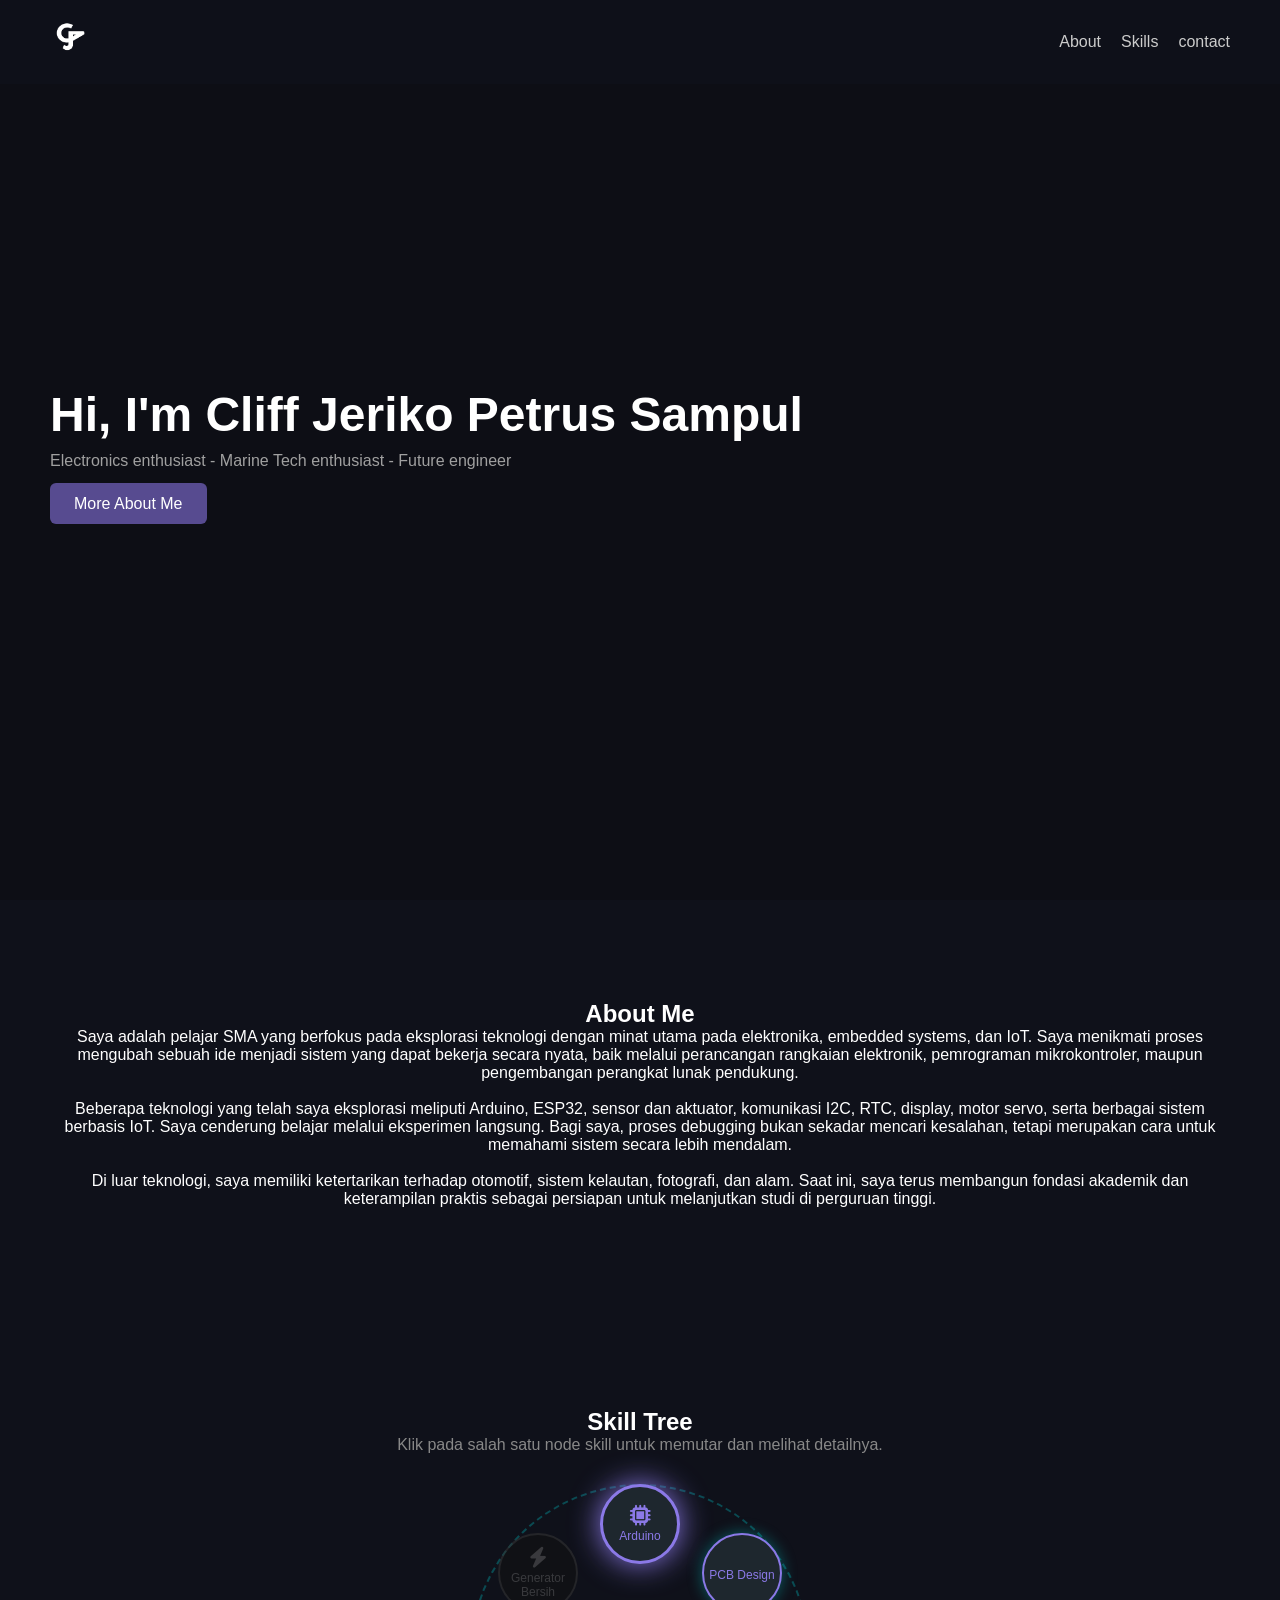
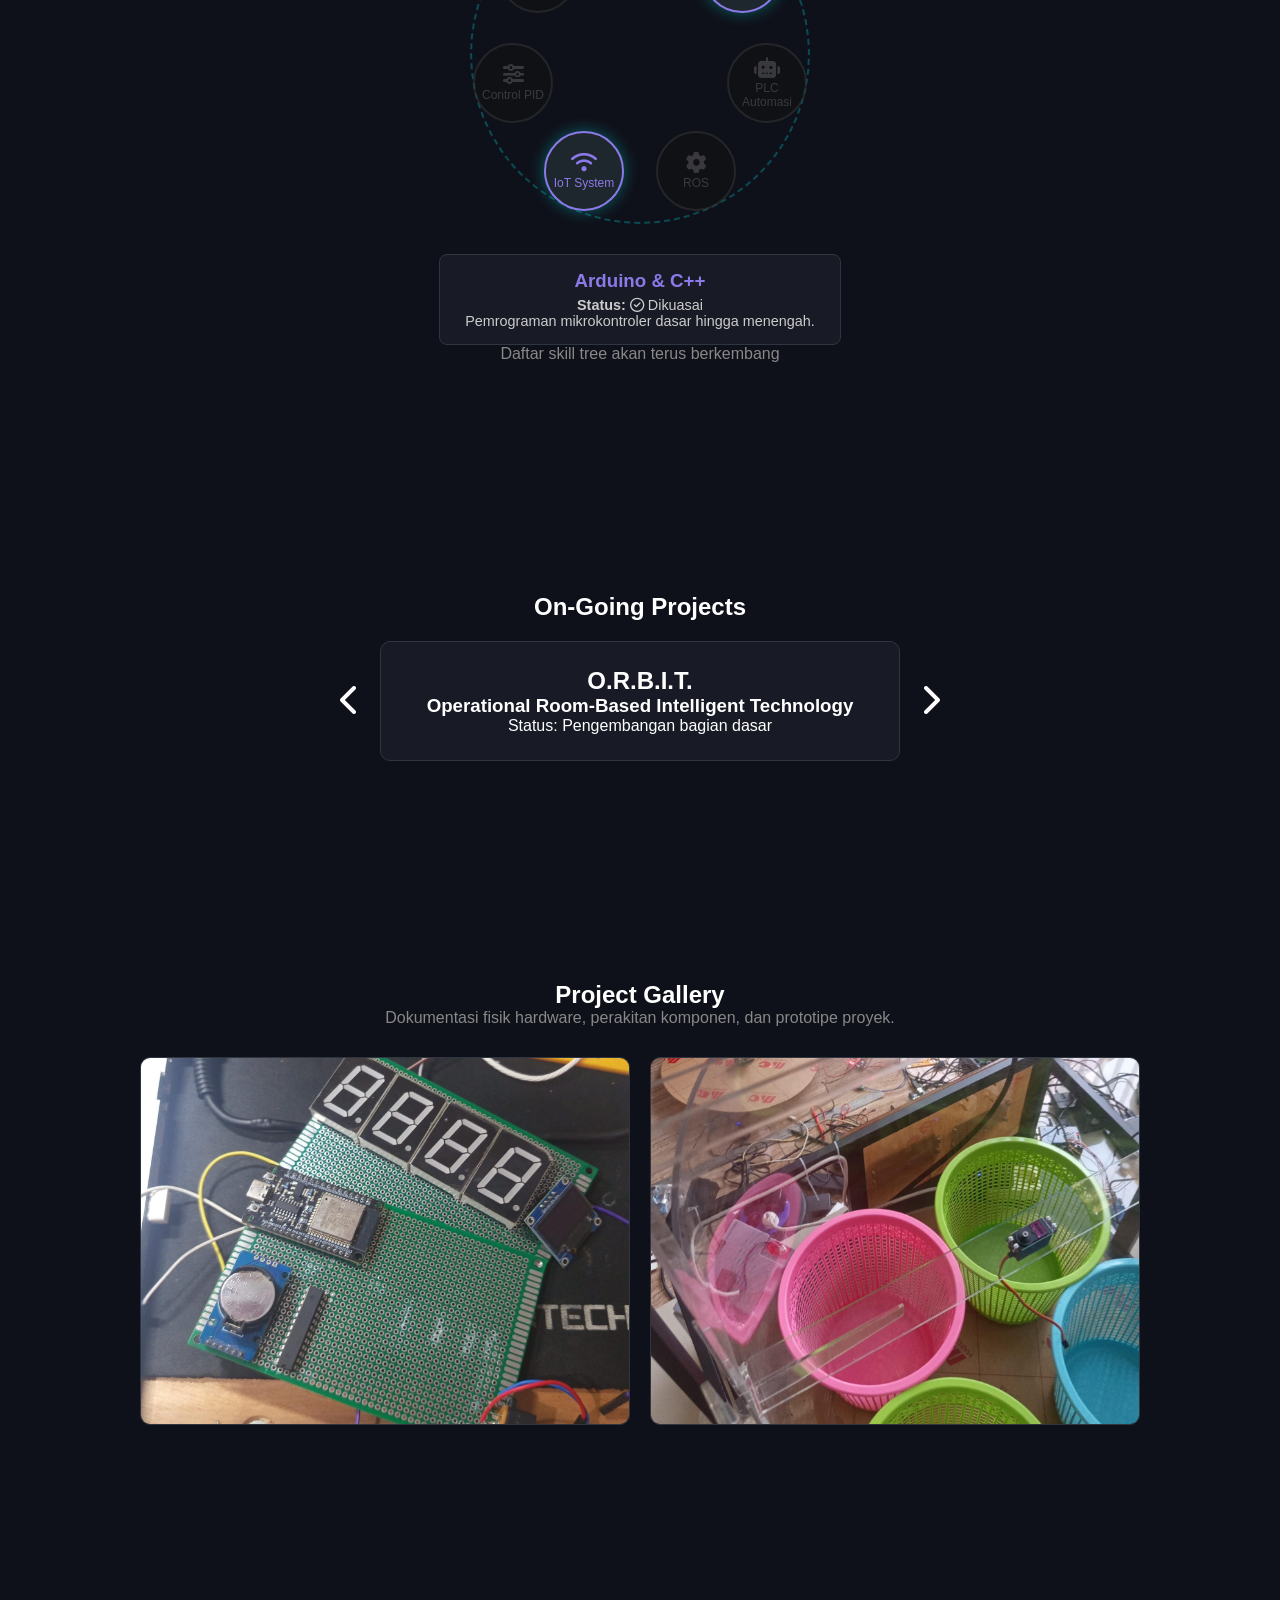
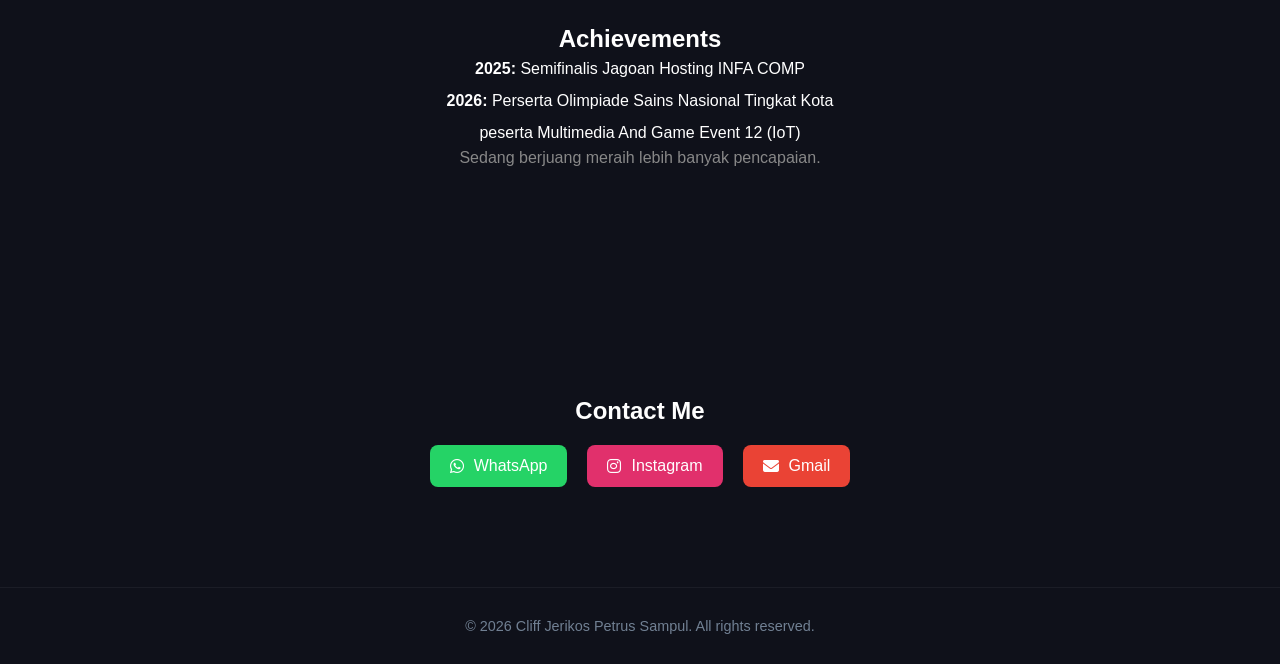
==== index.html @ a99b512b "Fix typo in hero section heading" ====
<!DOCTYPE html>
<html lang="id">
<head>
  <meta charset="UTF-8">
  <meta name="viewport" content="width=device-width, initial-scale=1.0">
  <title>Cliff Jeriko Petrus Sampul | Portfolio</title>
   <link rel="icon" href="assets/logo.png" type="image/png">
  <link rel="apple-touch-icon" href="assets/logo-2.png">
  <link rel="stylesheet" href="style.css">
  <!-- Font Awesome untuk Icon Sosial Media -->
  <link rel="stylesheet" href="https://cdnjs.cloudflare.com/ajax/libs/font-awesome/6.4.0/css/all.min.css">
</head>
<body>

  <!-- Preloader Screen -->
  <div id="preloader">
    <div class="loader-content">
      <img src="assets/logo.png" alt="Loading Logo" class="loader-logo">
      <div class="loader-spinner"></div>
    </div>
  </div>

  <!-- Navbar -->
  <nav class="navbar">
    <div class="logo-container">
      <a href="#">
        <img src="assets/logo.png" alt="Cliff Jerikos Petrus Sampul Logo" class="site-logo">
      </a>
    </div>
    <ul class="nav-links">
      <li><a href="#about">About</a></li>
      <li><a href="#skills">Skills</a></li>
      <li><a href="#contact">contact</a></li>
    </ul>
  </nav>

  <!-- 1. Hero Section -->
  <section class="hero">
    <div class="hero-content">
      <h1>Hi, I'm Cliff Jeriko Petrus Sampul</h1>
      <p>Electronics enthusiast - Marine Tech enthusiast - Future engineer</p>
      <a href="#about" class="btn">More About Me</a>
    </div>
  </section>

  <!-- 2. About Me Section -->
  <section id="about" class="section">
    <h2>About Me</h2>
    <div class="about-content">
      <p>
        Saya adalah pelajar SMA yang berfokus pada eksplorasi teknologi dengan minat utama pada elektronika, embedded systems, dan IoT. Saya menikmati proses mengubah sebuah ide menjadi sistem yang dapat bekerja secara nyata, baik melalui perancangan rangkaian elektronik, pemrograman mikrokontroler, maupun pengembangan perangkat lunak pendukung.
        <br><br>
        Beberapa teknologi yang telah saya eksplorasi meliputi Arduino, ESP32, sensor dan aktuator, komunikasi I2C, RTC, display, motor servo, serta berbagai sistem berbasis IoT. Saya cenderung belajar melalui eksperimen langsung. Bagi saya, proses debugging bukan sekadar mencari kesalahan, tetapi merupakan cara untuk memahami sistem secara lebih mendalam.
        <br><br>
        Di luar teknologi, saya memiliki ketertarikan terhadap otomotif, sistem kelautan, fotografi, dan alam. Saat ini, saya terus membangun fondasi akademik dan keterampilan praktis sebagai persiapan untuk melanjutkan studi di perguruan tinggi.
      </p>
    </div>
  </section>

  <!-- 3. Skill Tree Section -->
  <section id="skills" class="section">
    <h2>Skill Tree</h2>
    <p class="subtitle">Klik pada salah satu node skill untuk memutar dan melihat detailnya.</p>
    
    <div class="skills-carousel-wrapper">
      <div class="skill-tree-3d-container">
        <div class="skill-wheel" id="skillWheel">
          
          <!-- Node Skill 1 -->
          <div class="skill-node unlocked" data-title="Arduino & C++" data-desc="Pemrograman mikrokontroler dasar hingga menengah.">
            <i class="fa-solid fa-microchip"></i>
            <span>Arduino</span>
          </div>

          <!-- Node Skill 2 -->
          <div class="skill-node unlocked" data-title="PCB Design" data-desc="Mendesain skematik dan layout PCB (KiCAD/Eagle).">
            <i class="fa-solid fa-circuit-board"></i>
            <span>PCB Design</span>
          </div>

          <!-- Node Skill 3 -->
          <div class="skill-node locked" data-title="PLC & Automasi" data-desc="Sedang mempelajari logika PLC dan SCADA Industri.">
            <i class="fa-solid fa-robot"></i>
            <span>PLC Automasi</span>
          </div>

          <!-- Node Skill 4 -->
          <div class="skill-node locked" data-title="ROS (Robot OS)" data-desc="Rencana mempelajari sistem navigasi robotika lanjut.">
            <i class="fa-solid fa-gear"></i>
            <span>ROS</span>
          </div>

          <!-- Node Skill 5 -->
          <div class="skill-node unlocked" data-title="IoT System" data-desc="Pengiriman data sensor real-time via ESP32/MQTT.">
            <i class="fa-solid fa-wifi"></i>
            <span>IoT System</span>
          </div>

          <!-- Node Skill 6 -->
          <div class="skill-node locked" data-title="Control PID" data-desc="Algoritma kontrol presisi untuk motor dan suhu.">
            <i class="fa-solid fa-sliders"></i>
            <span>Control PID</span>
          </div>

          <!-- Node Skill 7 -->
          <div class="skill-node locked" data-title="Clean Energy Generator" data-desc="Alat penghasil listrik ramah lingkungan.">
            <i class="fa-solid fa-bolt"></i>
            <span>Generator Bersih</span>
          </div>

        </div>
      </div>
    </div>

    <!-- Kotak Deskripsi Skill -->
    <div id="skill-description" class="skill-desc-box">
      Klik salah satu node skill di atas untuk melihat detail.
    </div>
    <p class="subtitle">Daftar skill tree akan terus berkembang</p>
  </section>

  <!-- 4. On-Going Projects Carousel -->
  <section id="ongoing" class="section">
    <h2>On-Going Projects</h2>
    <div class="carousel">
      <button class="carousel-btn prev-btn"><i class="fa-solid fa-chevron-left"></i></button>
      <div class="carousel-track-container">
        <ul class="carousel-track">
          <li class="carousel-slide active">
            <div class="project-card">
              <h2>O.R.B.I.T.</h2>
              <h3>Operational Room-Based Intelligent Technology</h3>
              <p>Status: Pengembangan bagian dasar</p>
            </div>
          </li>
          <li class="carousel-slide">
            <div class="project-card">
              <h2>SERO-BOT</h2>
              <h3>Robot Pemilah Sampah Otomatis</h3>
              <p>Status: Kalibrasi sensor</p>
            </div>
          </li>
          <li class="carousel-slide">
            <div class="project-card">
              <h2>Spinosense</h2>
              <h3>Robot Pemantau Kondisi Air</h3>
              <p>Status: Teori dan rancangan awal</p>
            </div>
          </li>
        </ul>
      </div>
      <button class="carousel-btn next-btn"><i class="fa-solid fa-chevron-right"></i></button>
    </div>
  </section>

  <!-- 5. Photo Gallery Section -->
  <section id="gallery" class="section">
    <h2>Project Gallery</h2>
    <p class="subtitle">Dokumentasi fisik hardware, perakitan komponen, dan prototipe proyek.</p>

    <div class="gallery-grid">
      <div class="gallery-item">
        <img src="assets/foto1.jpeg" alt="Dokumentasi Proyek O.R.B.I.T." class="gallery-img">
        <div class="gallery-overlay">
          <span>O.R.B.I.T.</span>
        </div>
      </div>
      <div class="gallery-item">
        <img src="assets/foto 2.jpeg" alt="Dokumentasi Proyek SERO-BOT" class="gallery-img">
        <div class="gallery-overlay">
          <span>SERO-BOT</span>
        </div>
      </div>
    </div>
  </section>

  <!-- Lightbox Modal -->
  <div id="lightbox" class="lightbox">
    <span class="lightbox-close">&times;</span>
    <img class="lightbox-content" id="lightbox-img" alt="Lightbox View">
    <div id="lightbox-caption"></div>
  </div>

  <!-- 6. Achievements -->
  <section id="achievements" class="section">
    <h2>Achievements</h2>
    <ul class="achievement-list">
      <li><strong>2025:</strong> Semifinalis Jagoan Hosting INFA COMP</li>
      <li><strong>2026:</strong> Perserta Olimpiade Sains Nasional Tingkat Kota</li>
                                 <li>peserta Multimedia And Game Event 12 (IoT)</li>
    </ul>
    <p class="subtitle">Sedang berjuang meraih lebih banyak pencapaian.</p>
  </section>

  <!-- 7. Contact Me -->
  <section id="contact" class="section">
    <h2>Contact Me</h2>
    <div class="social-links">
      <a href="https://wa.me/6281235486060" target="_blank" class="social-btn whatsapp">
        <i class="fa-brands fa-whatsapp"></i> WhatsApp
      </a>
      <a href="https://instagram.com/cliffjerzzz" target="_blank" class="social-btn instagram">
        <i class="fa-brands fa-instagram"></i> Instagram
      </a>
      <a href="mailto:cliffjer10@gmail.com" class="social-btn gmail">
        <i class="fa-solid fa-envelope"></i> Gmail
      </a>
    </div>
  </section>

  <!-- Footer -->
  <footer class="site-footer">
    <p>&copy; <span id="year"></span> Cliff Jerikos Petrus Sampul. All rights reserved.</p>
  </footer>

  <script src="script.js"></script>
</body>
</html>
---- style.css ----
* {
  margin: 0;
  padding: 0;
  box-sizing: border-box;
  font-family: 'Segoe UI', Tahoma, Geneva, Verdana, sans-serif;
  scroll-behavior: smooth;
}

body {
  background-color: #0f111a;
  color: #ffffff;
}

/* Styling Preloader Screen */
#preloader {
  position: fixed;
  top: 0;
  left: 0;
  width: 100%;
  height: 100vh;
  background-color: #0f111a;
  display: flex;
  justify-content: center;
  align-items: center;
  z-index: 9999;
  transition: opacity 0.6s ease, visibility 0.6s ease;
}

.loader-content {
  display: flex;
  flex-direction: column;
  align-items: center;
  gap: 20px;
}

/* Animasi Denyut / Glow pada Logo */
.loader-logo {
  height: 80px;
  width: auto;
  filter: invert(1) brightness(2) drop-shadow(0 0 10px #00d2d3);
  animation: pulseGlow 1.5s infinite alternate ease-in-out;
}

@keyframes pulseGlow {
  0% {
    transform: scale(0.95);
    filter: invert(1) brightness(2) drop-shadow(0 0 5px rgba(0, 210, 211, 0.4));
  }
  100% {
    transform: scale(1.05);
    filter: invert(1) brightness(2) drop-shadow(0 0 20px rgba(0, 210, 211, 1));
  }
}

/* Lingkaran Loading Berputar */
.loader-spinner {
  width: 40px;
  height: 40px;
  border: 3px solid rgba(255, 255, 255, 0.1);
  border-top: 3px solid #574b90;
  border-radius: 50%;
  animation: spin 1s linear infinite;
}

@keyframes spin {
  0% { transform: rotate(0deg); }
  100% { transform: rotate(360deg); }
}

#preloader.preloader-hidden {
  opacity: 0;
  visibility: hidden;
}

/* Navbar & Logo */
.navbar {
  display: flex;
  justify-content: space-between;
  align-items: center;
  padding: 20px 50px;
  background: rgba(15, 17, 26, 0.9);
  position: fixed;
  width: 100%;
  top: 0;
  z-index: 1000;
}

.logo-container {
  display: flex;
  align-items: center;
}

.site-logo {
  height: 40px;
  width: auto;
  filter: invert(1) brightness(2); 
  transition: transform 0.3s ease, filter 0.3s ease;
}

.site-logo:hover {
  transform: scale(1.1);
  filter: invert(1) brightness(2) drop-shadow(0 0 8px #00d2d3); 
}

.nav-links {
  display: flex;
  list-style: none;
  gap: 20px;
}

.nav-links a {
  color: #ccc;
  text-decoration: none;
  transition: 0.3s;
}

.nav-links a:hover {
  color: #6c5ce7;
}

/* Sections Base */
.section {
  padding: 100px 50px;
  text-align: center;
}

/* Hero Section */
.hero {
  height: 100vh;
  display: flex;
  align-items: center;
  padding-left: 50px;
  background-color: #0d0e15;
}

.hero h1 {
  font-size: 3rem;
  margin-bottom: 10px;
}

.hero p {
  color: #a0a0a0;
  margin-bottom: 25px;
}

.btn {
  padding: 12px 24px;
  background-color: #574b90;
  color: #fff;
  text-decoration: none;
  border-radius: 6px;
  transition: 0.3s;
}

.btn:hover {
  background-color: #786fa6;
}

/* Subtitle */
.subtitle {
  color: #888;
  margin-bottom: 30px;
}

/* Skill Tree (Bianglala Rotasi) */
.skills-carousel-wrapper {
  display: flex;
  align-items: center;
  justify-content: center;
  position: relative;
  max-width: 600px;
  margin: 0 auto;
}

.skill-tree-3d-container {
  width: 340px;
  height: 340px;
  position: relative;
  display: flex;
  justify-content: center;
  align-items: center;
}

.skill-wheel {
  width: 100%;
  height: 100%;
  position: absolute;
  border: 2px dashed rgba(0, 210, 211, 0.3);
  border-radius: 50%;
  transition: transform 0.8s cubic-bezier(0.34, 1.56, 0.64, 1);
}

.skill-wheel .skill-node {
  position: absolute;
  top: 50%;
  left: 50%;
  width: 80px;
  height: 80px;
  margin-top: -40px;
  margin-left: -40px;
  border-radius: 50%;
  display: flex;
  flex-direction: column;
  justify-content: center;
  align-items: center;
  cursor: pointer;
  transition: border 0.3s, box-shadow 0.3s, transform 0.8s cubic-bezier(0.34, 1.56, 0.64, 1);
  font-size: 0.75rem;
  user-select: none;
}

.skill-node i {
  font-size: 1.3rem;
  margin-bottom: 4px;
}

.skill-node.unlocked {
  background-color: #1e272e;
  border: 2px solid #8b79e7;
  color: #8b79e7;
  box-shadow: 0 0 15px rgba(0, 210, 211, 0.4);
}

.skill-node.locked {
  background-color: #121212;
  border: 2px solid #333;
  color: #555;
  opacity: 0.6;
}

.skill-node:hover {
  box-shadow: 0 0 25px rgba(139, 121, 231, 1);
}

.skill-node.active-node {
  border-width: 3px;
  box-shadow: 0 0 30px rgba(139, 121, 231, 1);
}

.skill-desc-box {
  margin-top: 30px;
  padding: 15px 25px;
  background: #181b26;
  border: 1px solid #2f3640;
  border-radius: 8px;
  display: inline-block;
  max-width: 500px;
  color: #dcdde1;
}

/* Carousel On-Going Projects */
.carousel {
  position: relative;
  max-width: 600px;
  margin: 0 auto;
  display: flex;
  align-items: center;
}

.carousel-track-container {
  overflow: hidden;
  width: 100%;
}

.carousel-track {
  display: flex;
  list-style: none;
  transition: transform 0.5s ease-in-out;
}

.carousel-slide {
  min-width: 100%;
  padding: 20px;
}

.carousel-btn {
  background: none;
  border: none;
  color: #fff;
  font-size: 2rem;
  cursor: pointer;
}

/* Gallery Grid Layout */
.gallery-grid {
  display: grid;
  grid-template-columns: repeat(auto-fit, minmax(250px, 1fr));
  gap: 20px;
  max-width: 1000px;
  margin: 30px auto 0 auto;
}

.gallery-item {
  position: relative;
  border-radius: 10px;
  overflow: hidden;
  border: 1px solid #2f3640;
  cursor: pointer;
  aspect-ratio: 4 / 3;
}

.gallery-img {
  width: 100%;
  height: 100%;
  object-fit: cover;
  transition: transform 0.4s ease;
}

.gallery-overlay {
  position: absolute;
  top: 0;
  left: 0;
  width: 100%;
  height: 100%;
  background: rgba(15, 17, 26, 0.8);
  display: flex;
  justify-content: center;
  align-items: center;
  opacity: 0;
  transition: opacity 0.3s ease;
  padding: 15px;
  color: #8473d6;
  font-weight: 600;
}

.gallery-item:hover .gallery-img {
  transform: scale(1.1);
}

.gallery-item:hover .gallery-overlay {
  opacity: 1;
}

/* Lightbox Style */
.lightbox {
  display: none;
  position: fixed;
  z-index: 10000;
  top: 0;
  left: 0;
  width: 100%;
  height: 100%;
  background-color: rgba(0, 0, 0, 0.9);
  justify-content: center;
  align-items: center;
  flex-direction: column;
}

.lightbox-content {
  max-width: 80%;
  max-height: 80%;
  border-radius: 8px;
  box-shadow: 0 0 20px rgba(0, 210, 211, 0.5);
}

#lightbox-caption {
  margin-top: 15px;
  color: #ccc;
  font-size: 1rem;
}

.lightbox-close {
  position: absolute;
  top: 25px;
  right: 35px;
  color: #fff;
  font-size: 40px;
  font-weight: bold;
  cursor: pointer;
}

/* Cards & Achievements */
.project-card {
  background: #181b26;
  padding: 25px;
  border-radius: 10px;
  border: 1px solid #2f3640;
}

.project-grid {
  display: grid;
  grid-template-columns: repeat(auto-fit, minmax(250px, 1fr));
  gap: 20px;
  margin-top: 20px;
}

.achievement-list {
  list-style: none;
  line-height: 2;
}

/* Social Contact Links */
.social-links {
  display: flex;
  justify-content: center;
  gap: 20px;
  margin-top: 20px;
  flex-wrap: wrap;
}

.social-btn {
  padding: 12px 20px;
  color: white;
  text-decoration: none;
  border-radius: 8px;
  display: flex;
  align-items: center;
  gap: 10px;
  transition: 0.3s;
}

.whatsapp { background-color: #25D366; }
.instagram { background-color: #E1306C; }
.gmail { background-color: #EA4335; }

.social-btn:hover {
  opacity: 0.8;
  transform: translateY(-3px);
}

/* Footer Style */
.site-footer {
  text-align: center;
  padding: 30px 20px;
  background-color: #0f111a; 
  border-top: 1px solid rgba(255, 255, 255, 0.05); 
  color: #718093;
  font-size: 0.9rem;
}

/* Responsif Tampilan HP */
@media (max-width: 768px) {
  /* Beri jarak atas agar tidak tertutup navbar */
  .hero {
    padding-top: 120px;
    min-height: auto;
  }

  /* Kecilkan ukuran font judul di HP */
  .hero-content h1 {
    font-size: 1.8rem;
    line-height: 1.3;
  }

  /* Rapikan ukuran subtitle & tombol */
  .hero-content p {
    font-size: 0.95rem;
  }

  /* Atur ulang posisi navbar jika terlalu padat */
  .navbar {
    padding: 10px 15px;
  }

  .nav-links {
    gap: 10px;
    font-size: 0.85rem;
  }
}
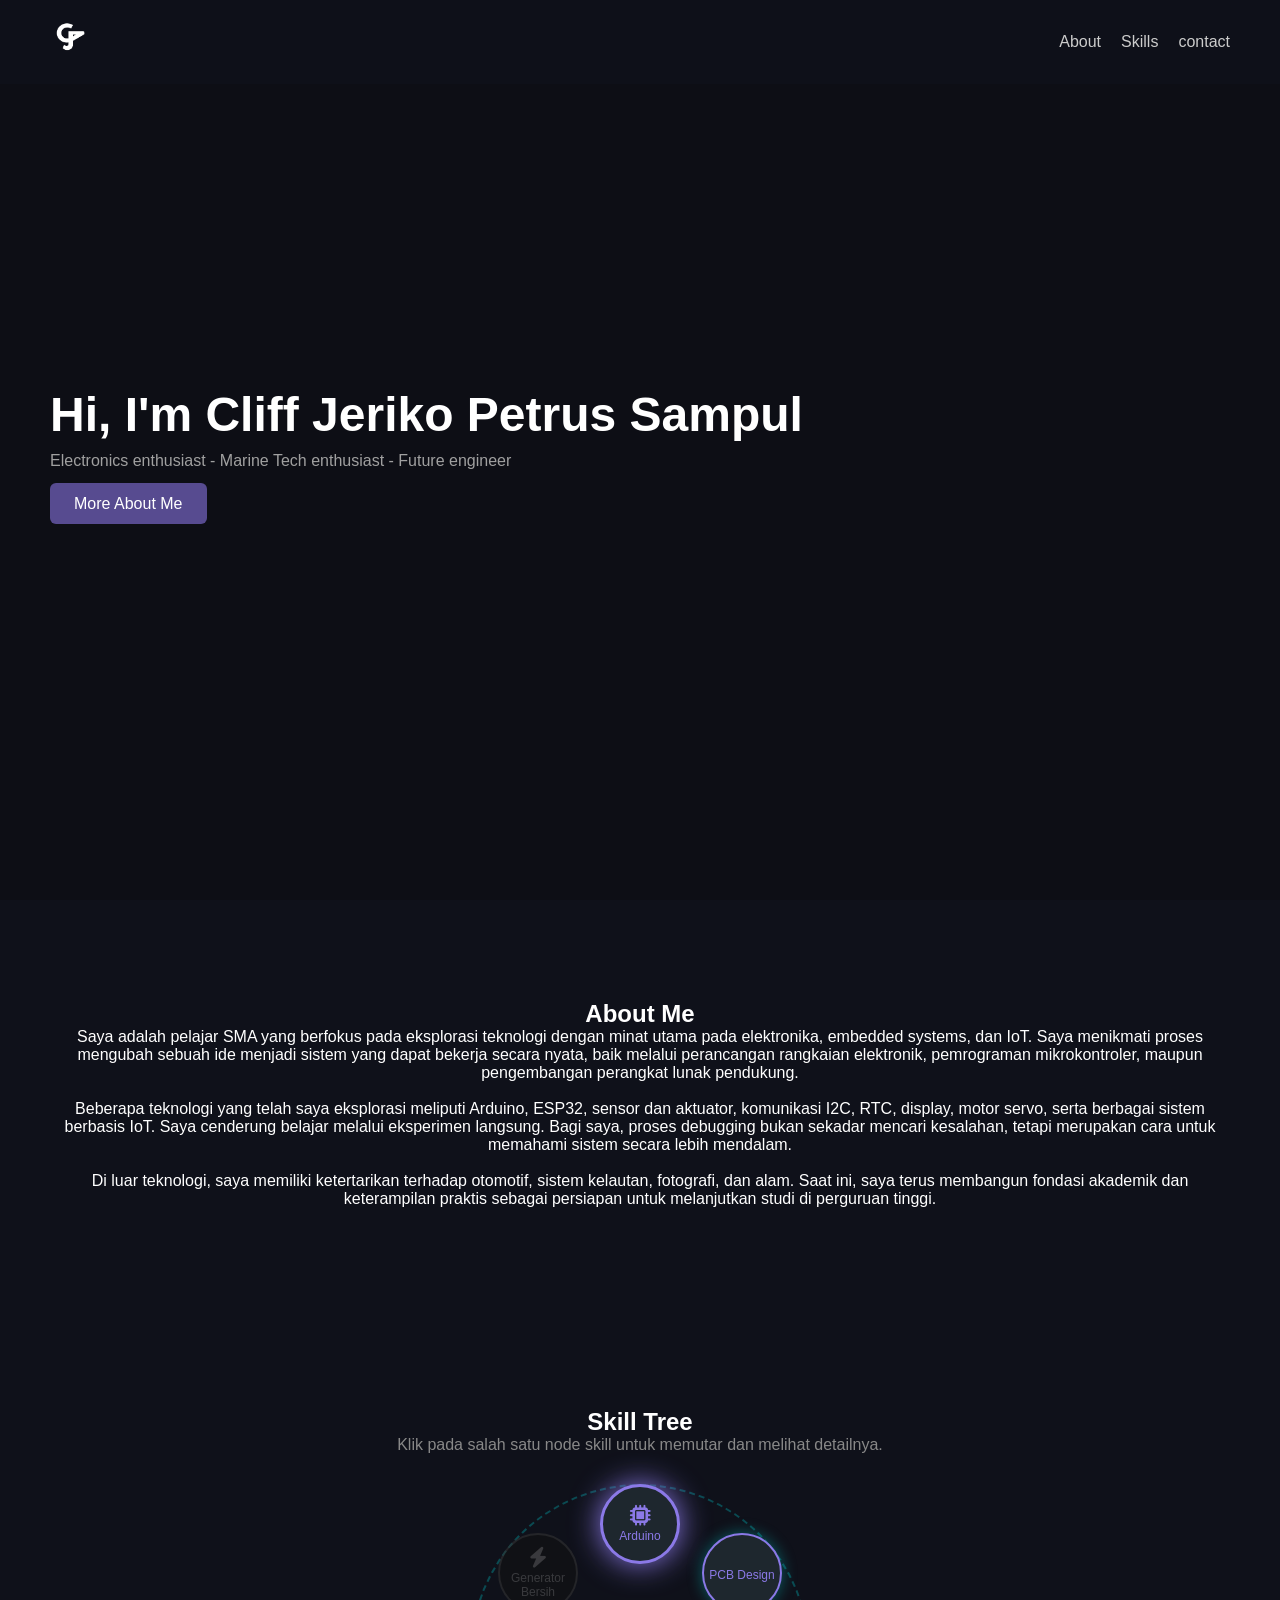
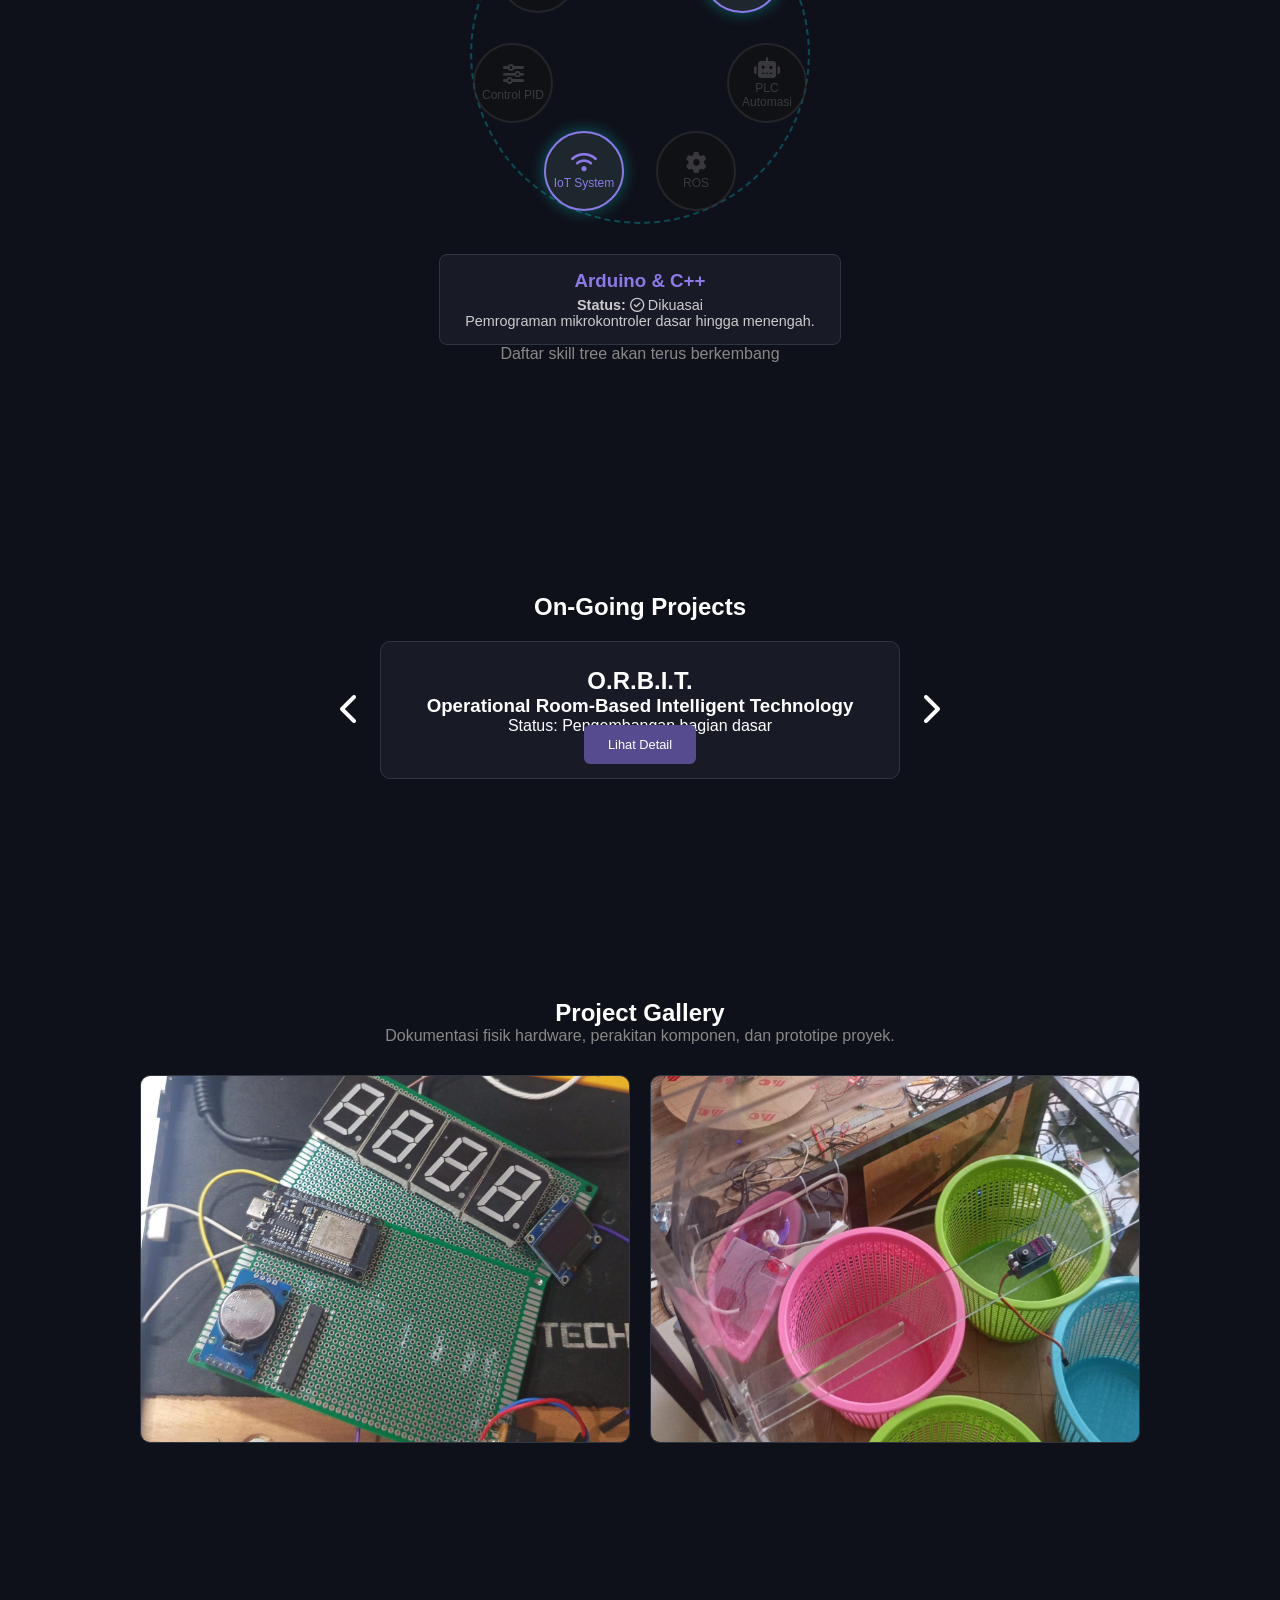
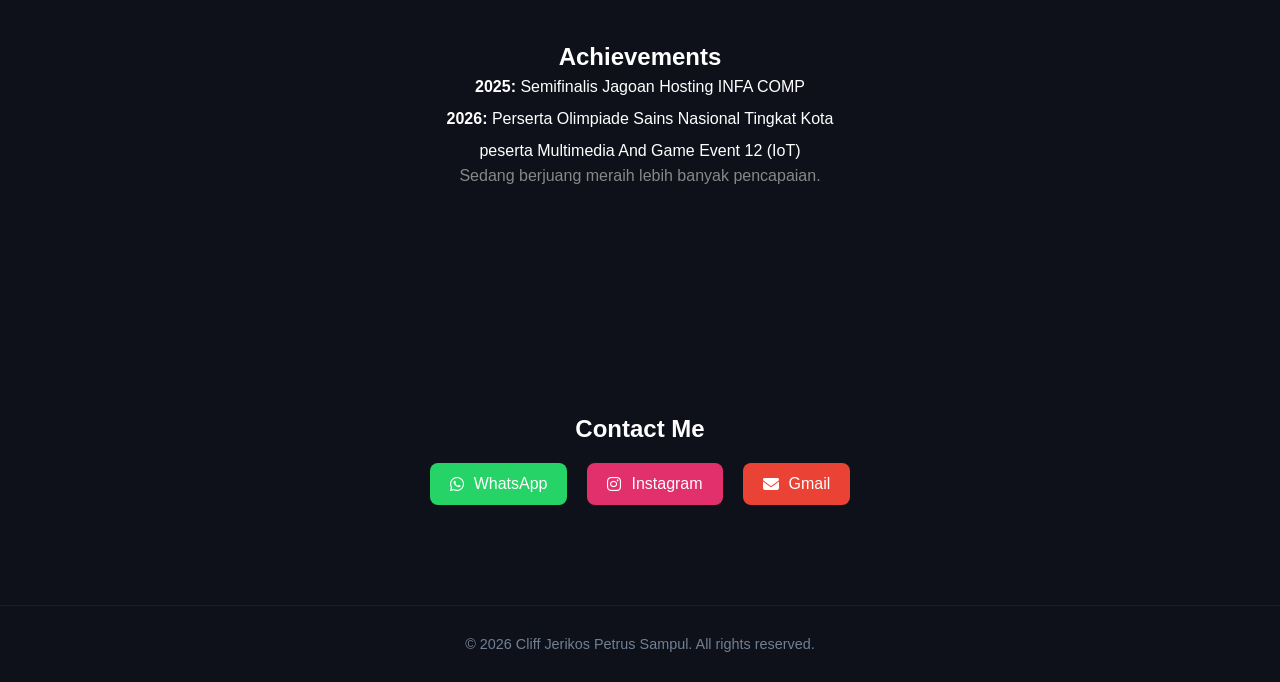
==== commit 3fbb1f3e: "Add detail link to O.R.B.I.T. project card" ====
--- a/index.html
+++ b/index.html
@@ -131,6 +131,7 @@
               <h2>O.R.B.I.T.</h2>
               <h3>Operational Room-Based Intelligent Technology</h3>
               <p>Status: Pengembangan bagian dasar</p>
+              <a href="orbit.html" class="btn" style="font-size: 0.8rem; margin-top: 10px;">Lihat Detail</a>
             </div>
           </li>
           <li class="carousel-slide">
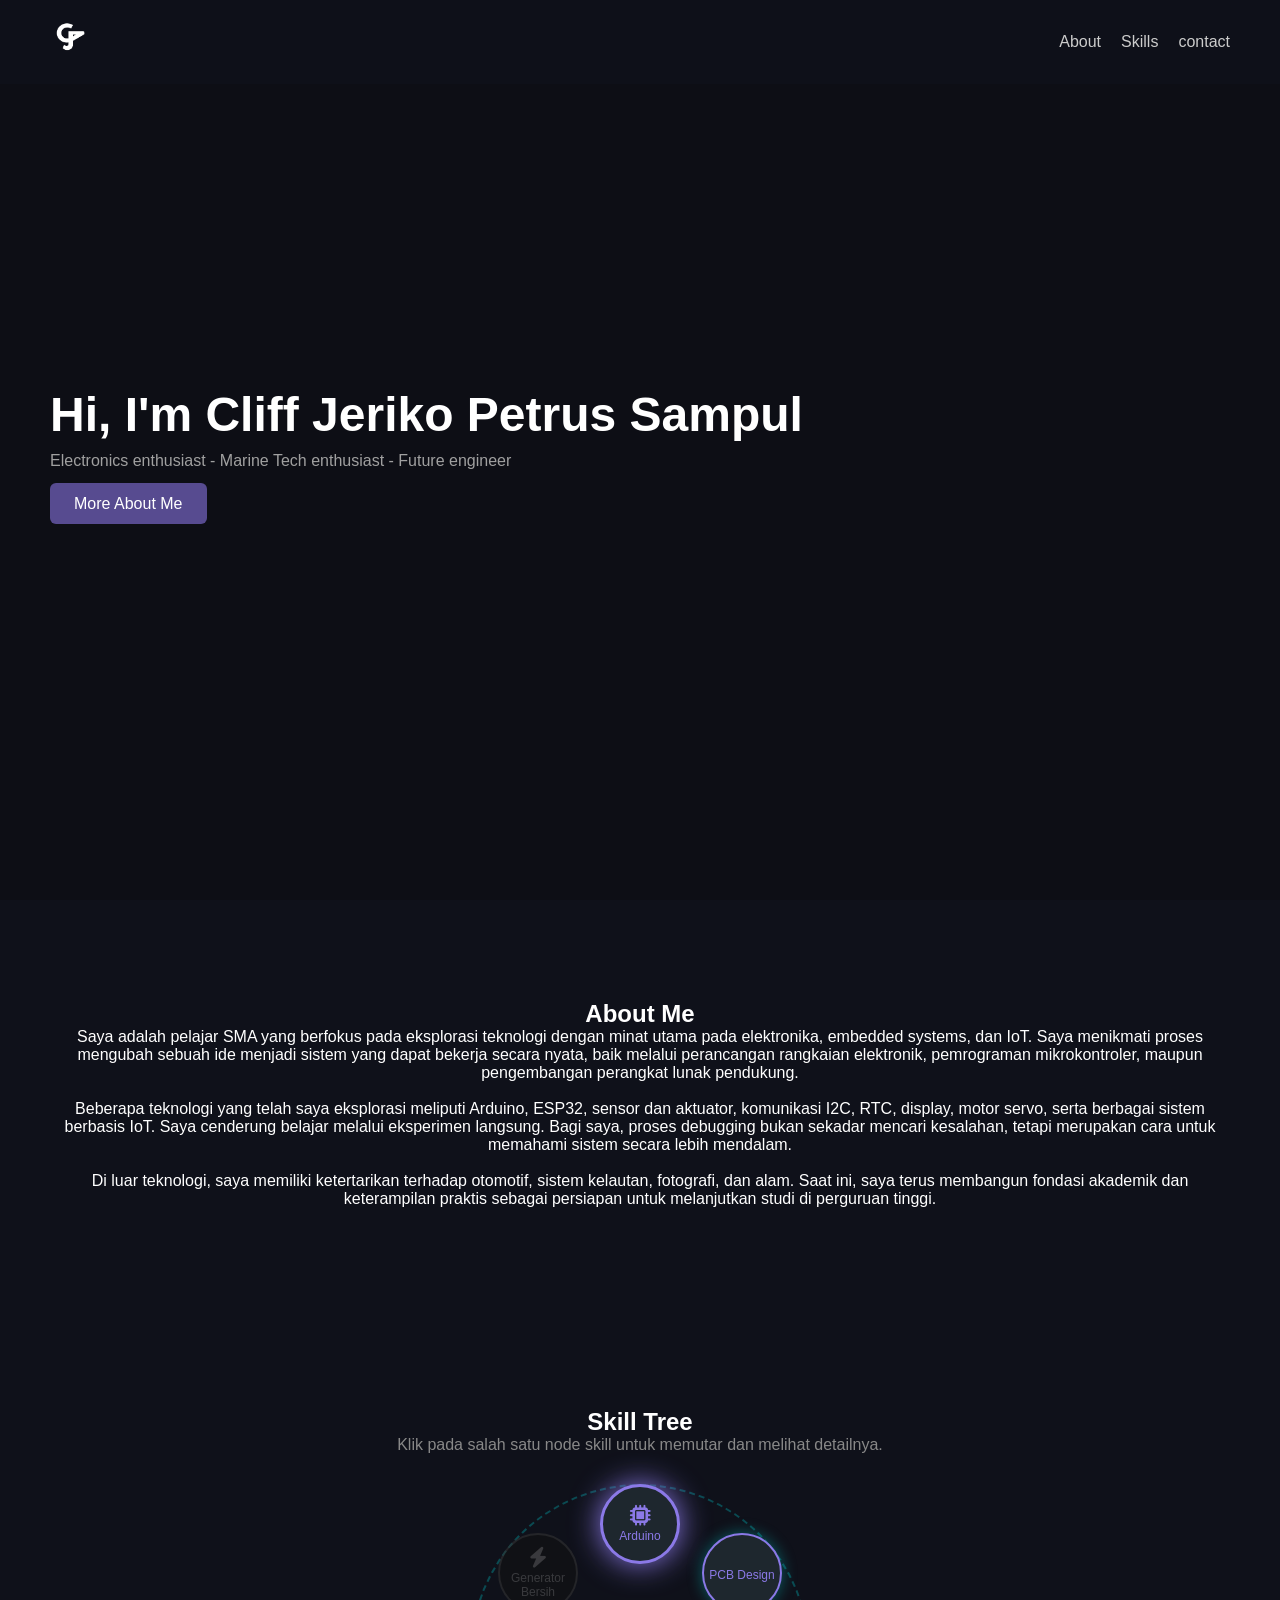
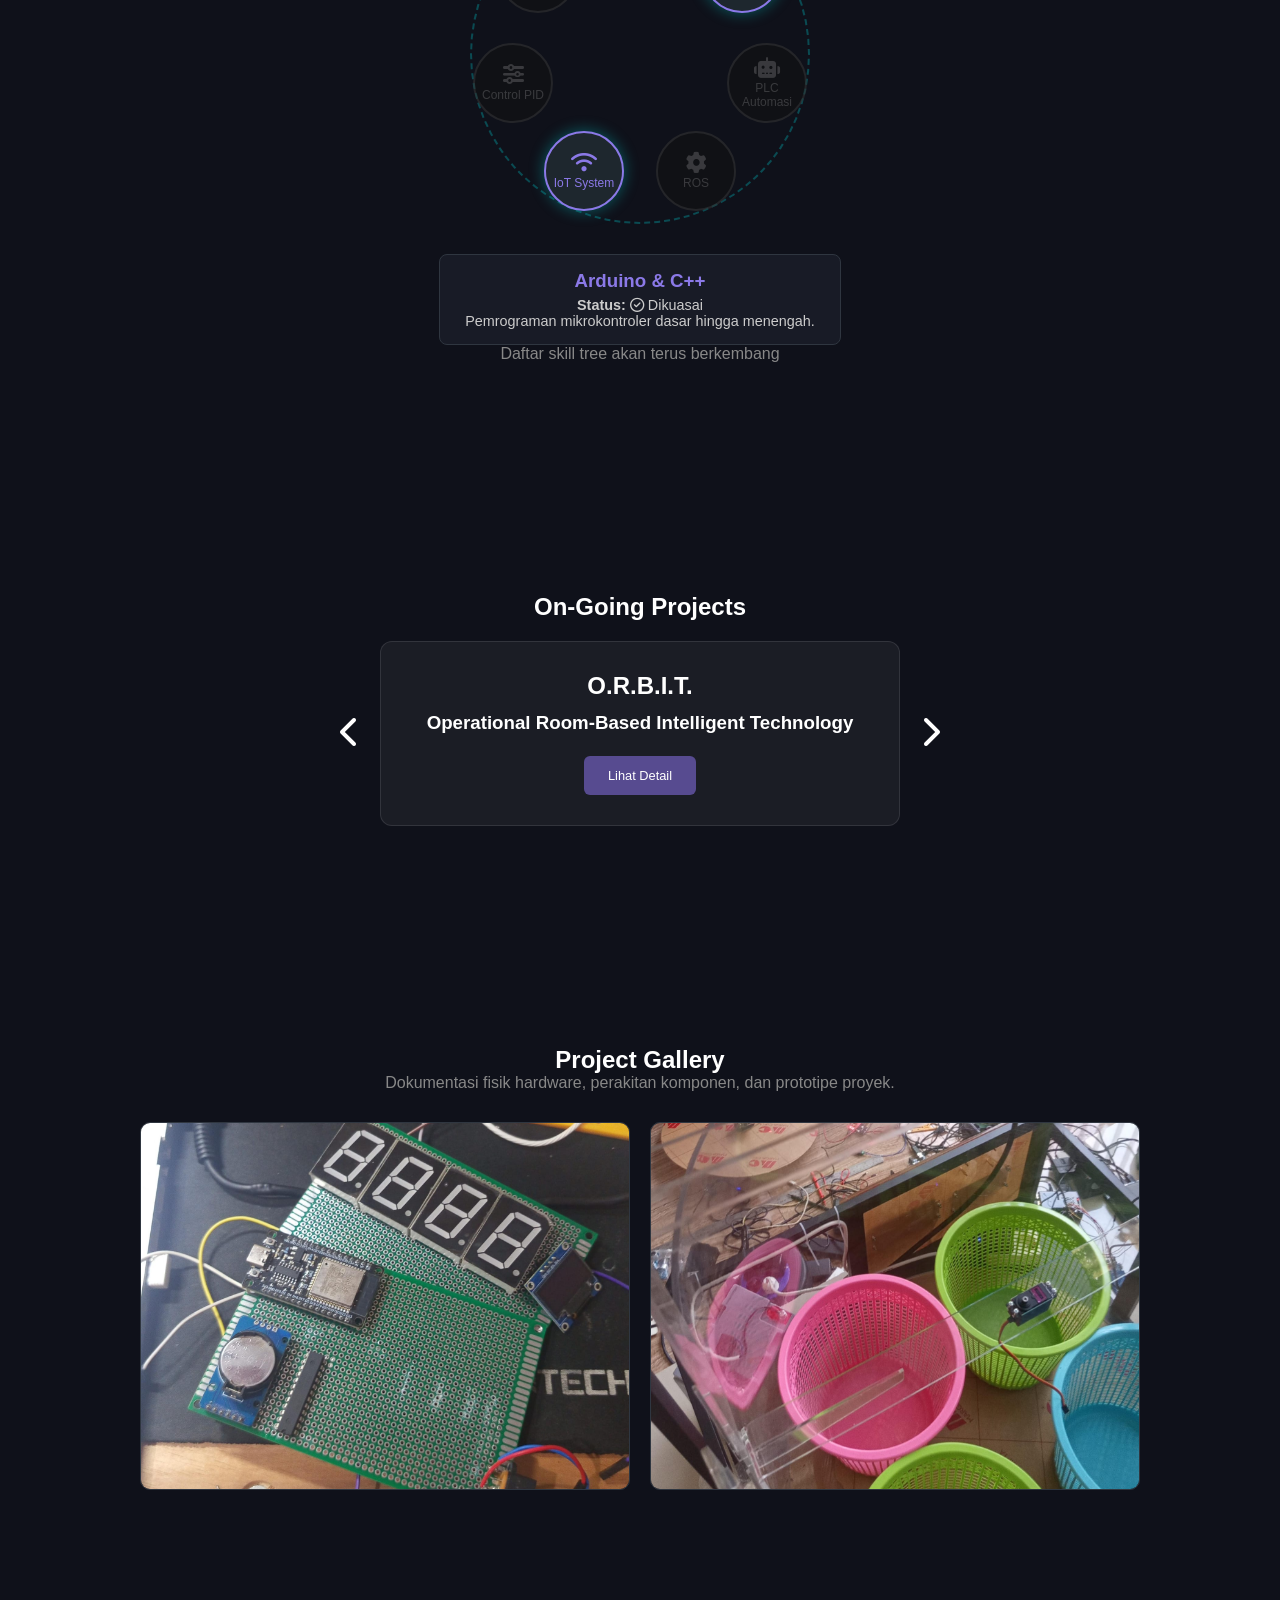
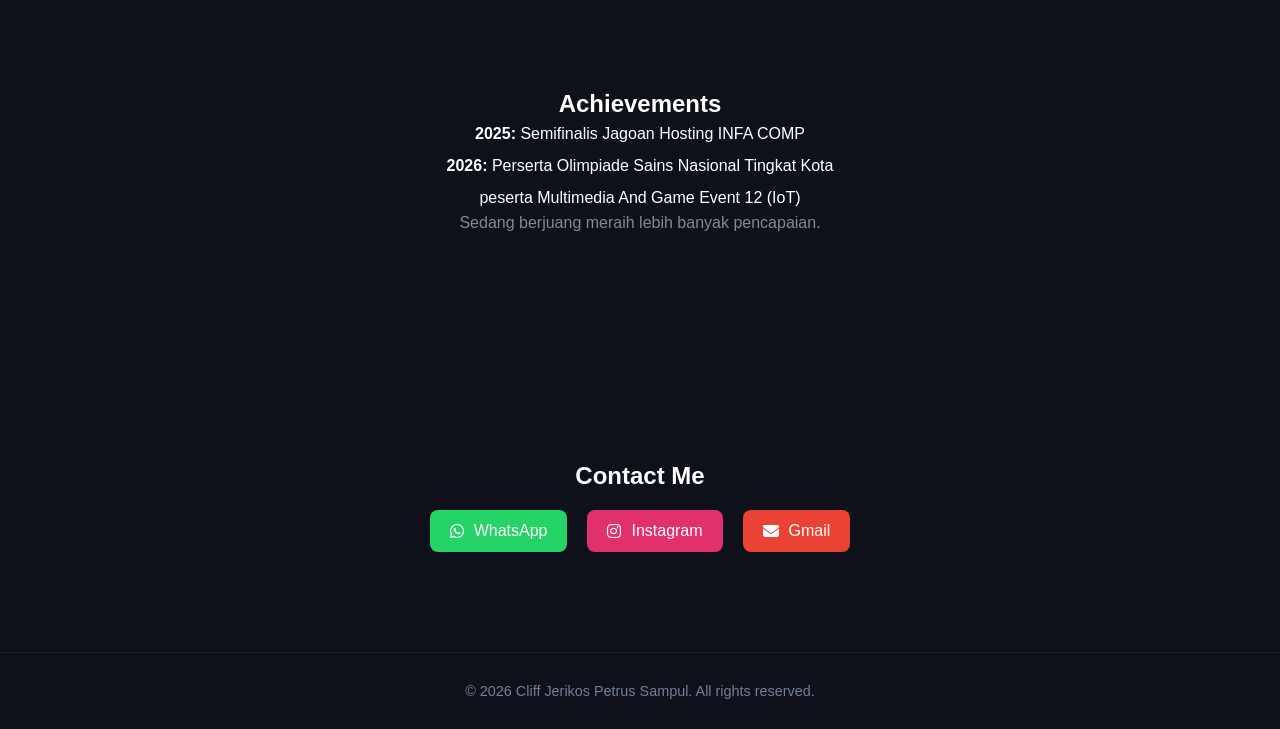
==== commit 1cd80abf: "Remove status text from O.R.B.I.T. project card Removed status message from project card." ====
--- a/index.html
+++ b/index.html
@@ -130,7 +130,6 @@
             <div class="project-card">
               <h2>O.R.B.I.T.</h2>
               <h3>Operational Room-Based Intelligent Technology</h3>
-              <p>Status: Pengembangan bagian dasar</p>
               <a href="orbit.html" class="btn" style="font-size: 0.8rem; margin-top: 10px;">Lihat Detail</a>
             </div>
           </li>
--- a/style.css
+++ b/style.css
@@ -371,10 +371,20 @@
 
 /* Cards & Achievements */
 .project-card {
-  background: #181b26;
-  padding: 25px;
-  border-radius: 10px;
-  border: 1px solid #2f3640;
+  background: rgba(255, 255, 255, 0.05);
+  border: 1px solid rgba(255, 255, 255, 0.1);
+  border-radius: 12px;
+  padding: 30px 20px;
+  display: flex;
+  flex-direction: column;
+  align-items: center;
+  justify-content: center;
+  gap: 12px; /* Memberikan jarak otomatis antar elemen */
+  text-align: center;
+}
+
+.project-card p {
+  margin-bottom: 5px;
 }
 
 .project-grid {
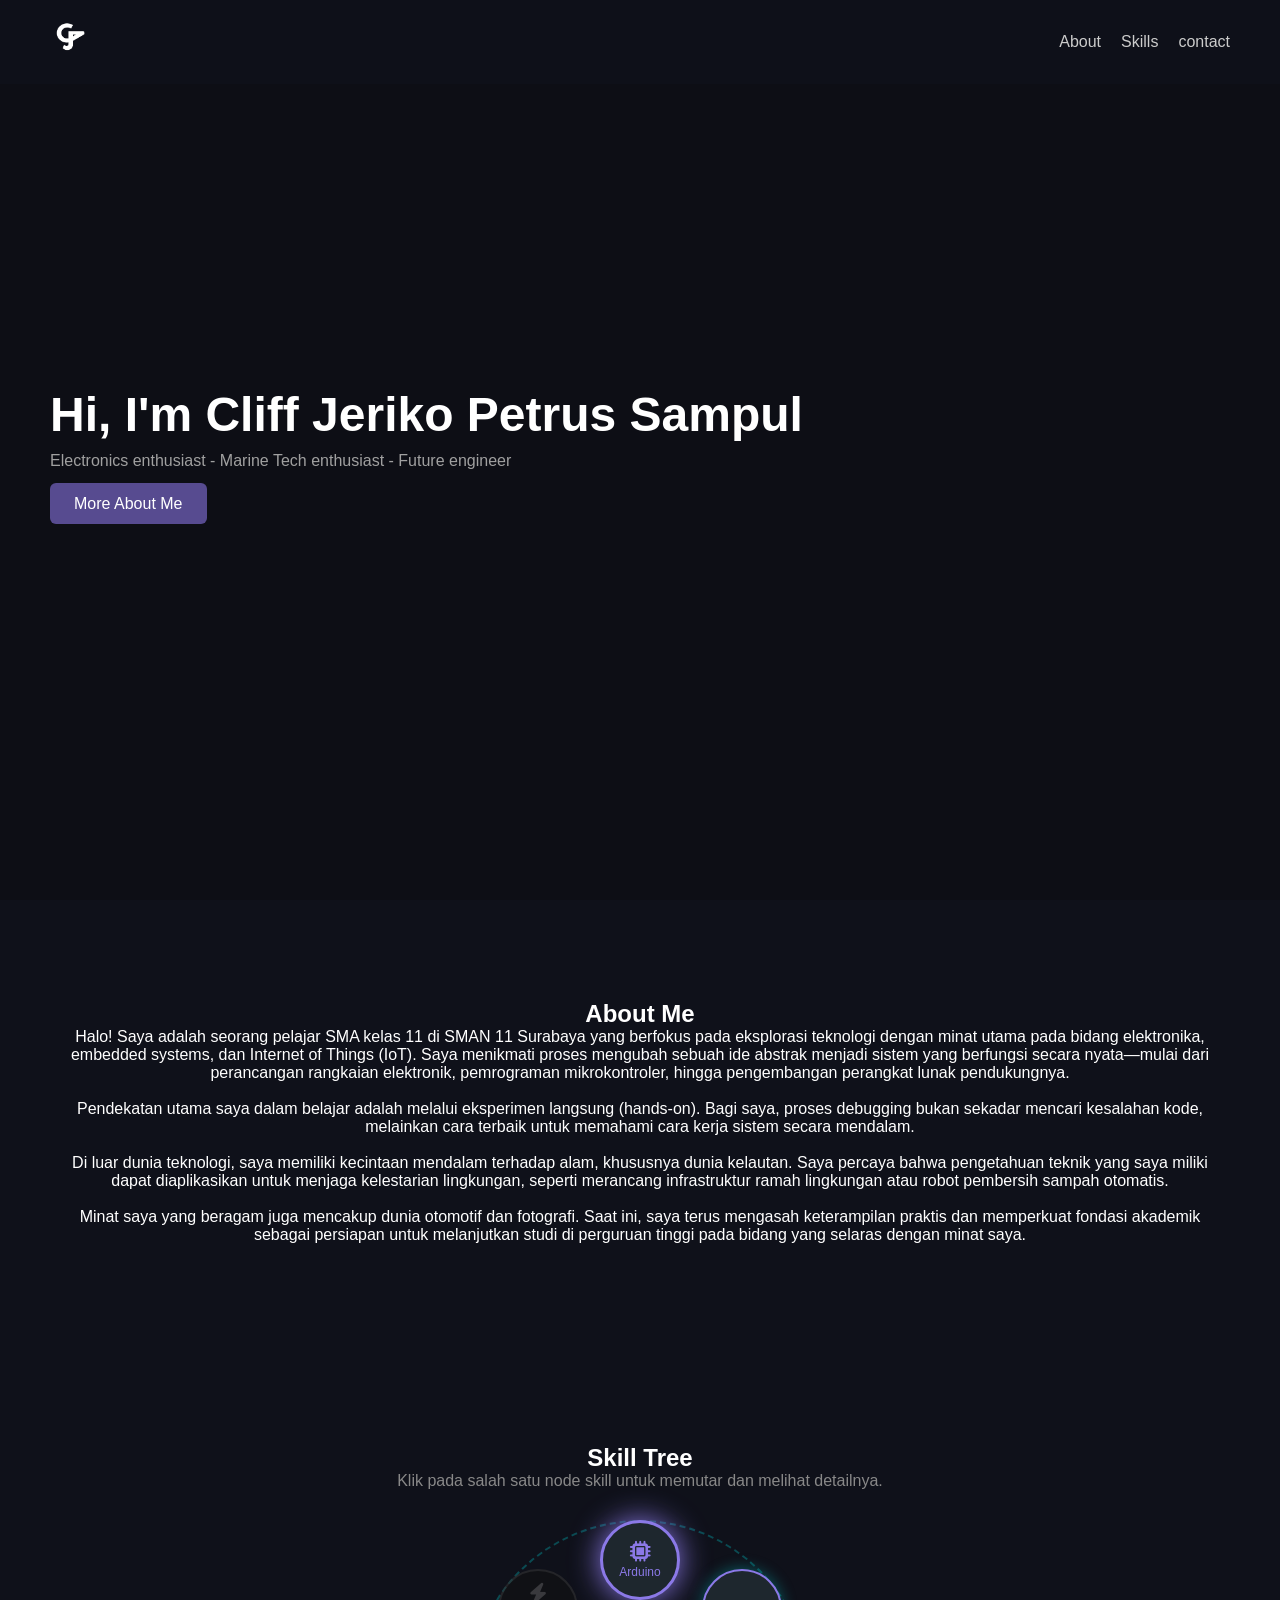
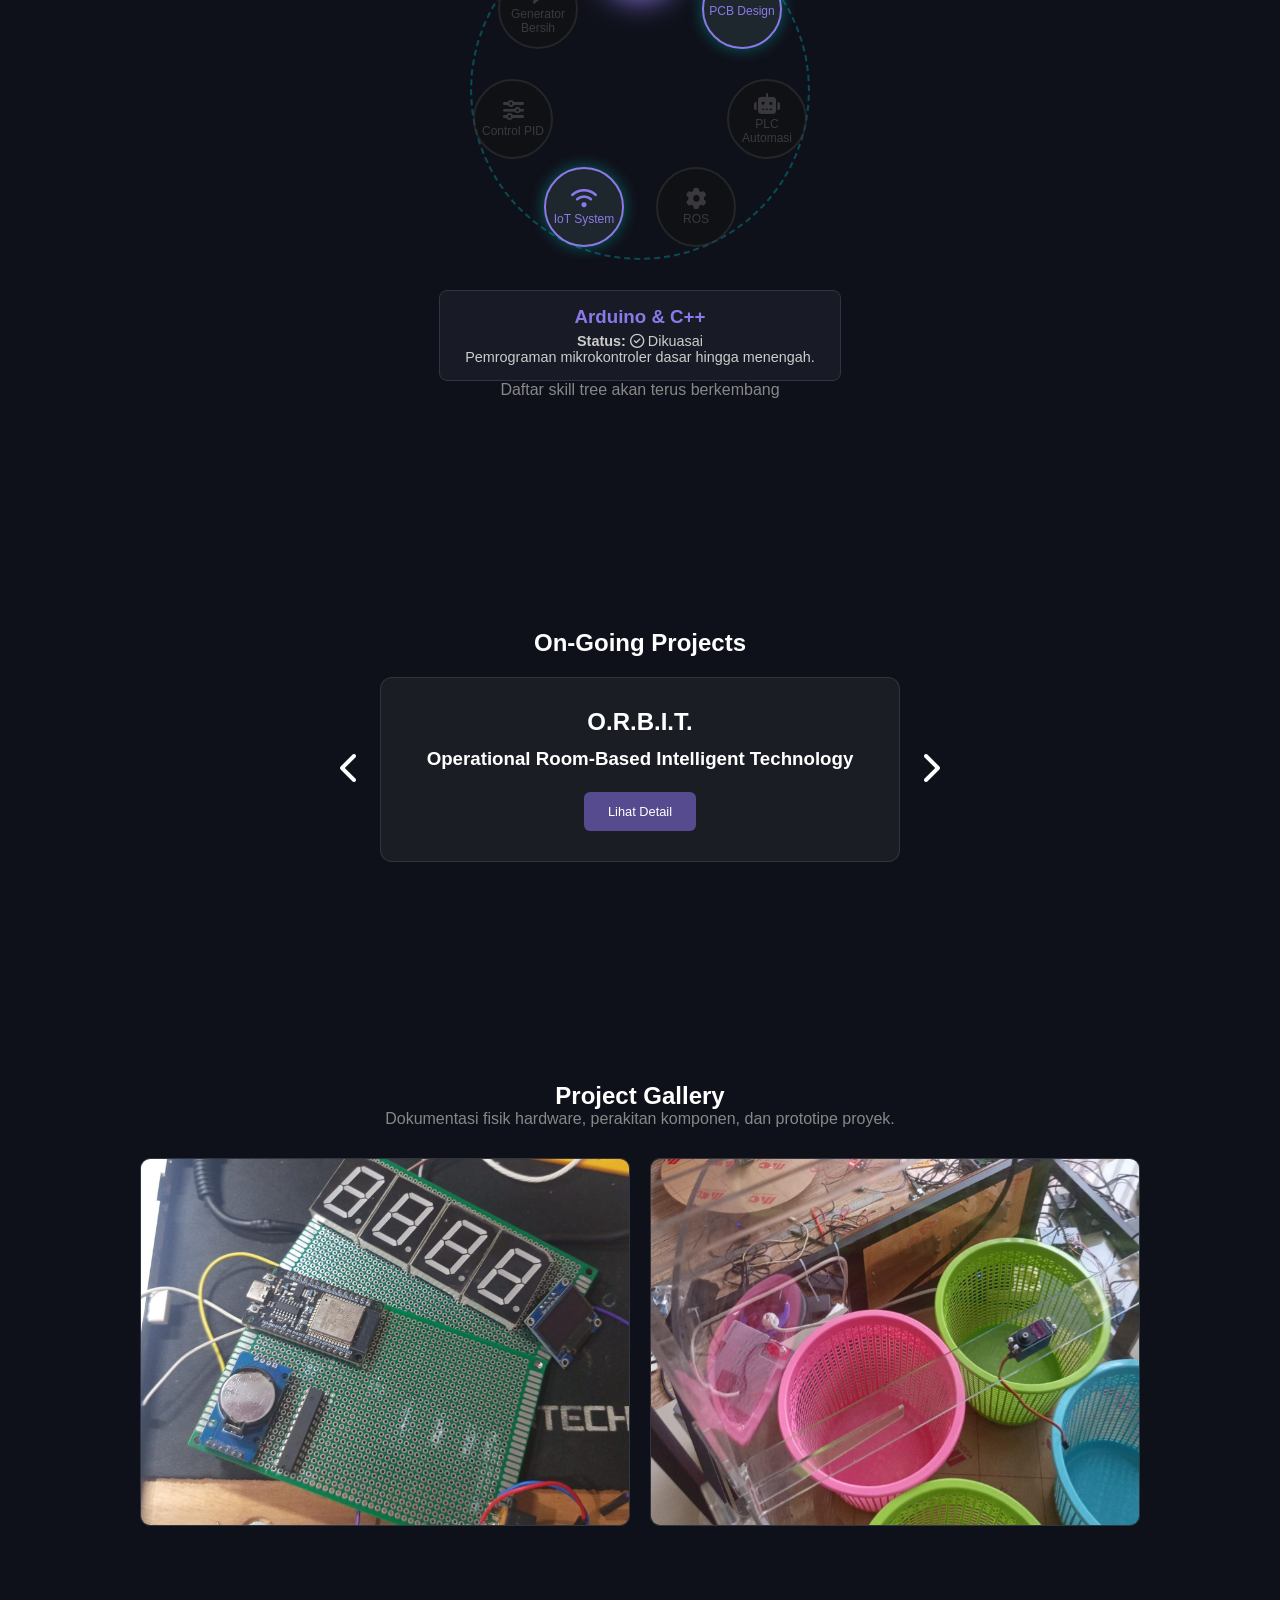
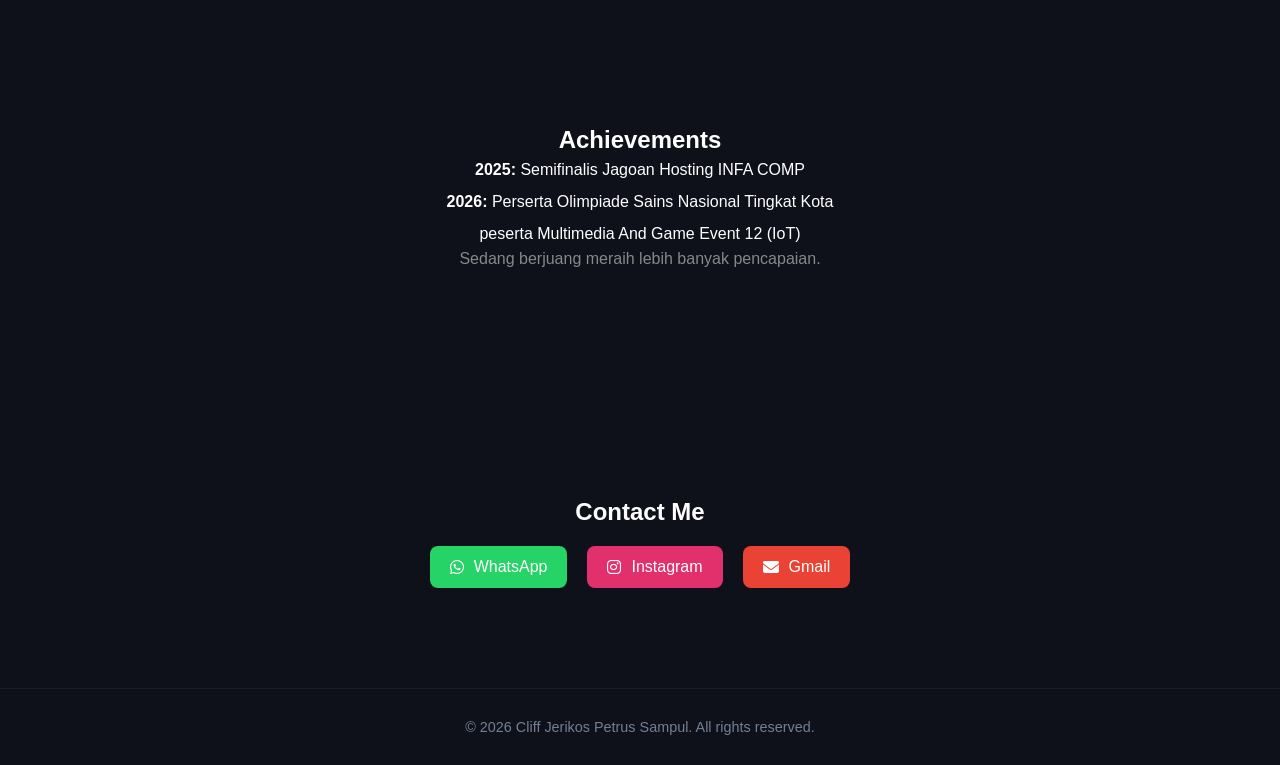
==== commit 85c32be0: "Revise About Me section in index.html Updated personal introduction with more details about interest" ====
--- a/index.html
+++ b/index.html
@@ -48,11 +48,13 @@
     <h2>About Me</h2>
     <div class="about-content">
       <p>
-        Saya adalah pelajar SMA yang berfokus pada eksplorasi teknologi dengan minat utama pada elektronika, embedded systems, dan IoT. Saya menikmati proses mengubah sebuah ide menjadi sistem yang dapat bekerja secara nyata, baik melalui perancangan rangkaian elektronik, pemrograman mikrokontroler, maupun pengembangan perangkat lunak pendukung.
-        <br><br>
-        Beberapa teknologi yang telah saya eksplorasi meliputi Arduino, ESP32, sensor dan aktuator, komunikasi I2C, RTC, display, motor servo, serta berbagai sistem berbasis IoT. Saya cenderung belajar melalui eksperimen langsung. Bagi saya, proses debugging bukan sekadar mencari kesalahan, tetapi merupakan cara untuk memahami sistem secara lebih mendalam.
-        <br><br>
-        Di luar teknologi, saya memiliki ketertarikan terhadap otomotif, sistem kelautan, fotografi, dan alam. Saat ini, saya terus membangun fondasi akademik dan keterampilan praktis sebagai persiapan untuk melanjutkan studi di perguruan tinggi.
+        Halo! Saya adalah seorang pelajar SMA kelas 11 di SMAN 11 Surabaya yang berfokus pada eksplorasi teknologi dengan minat utama pada bidang elektronika, embedded systems, dan Internet of Things (IoT). Saya menikmati proses mengubah sebuah ide abstrak menjadi sistem yang berfungsi secara nyata—mulai dari perancangan rangkaian elektronik, pemrograman mikrokontroler, hingga pengembangan perangkat lunak pendukungnya.        <br>
+        <br>
+        Pendekatan utama saya dalam belajar adalah melalui eksperimen langsung (hands-on). Bagi saya, proses debugging bukan sekadar mencari kesalahan kode, melainkan cara terbaik untuk memahami cara kerja sistem secara mendalam.        <br>
+        <br>
+        Di luar dunia teknologi, saya memiliki kecintaan mendalam terhadap alam, khususnya dunia kelautan. Saya percaya bahwa pengetahuan teknik yang saya miliki dapat diaplikasikan untuk menjaga kelestarian lingkungan, seperti merancang infrastruktur ramah lingkungan atau robot pembersih sampah otomatis.<br>
+        <br>
+        Minat saya yang beragam juga mencakup dunia otomotif dan fotografi. Saat ini, saya terus mengasah keterampilan praktis dan memperkuat fondasi akademik sebagai persiapan untuk melanjutkan studi di perguruan tinggi pada bidang yang selaras dengan minat saya.
       </p>
     </div>
   </section>
